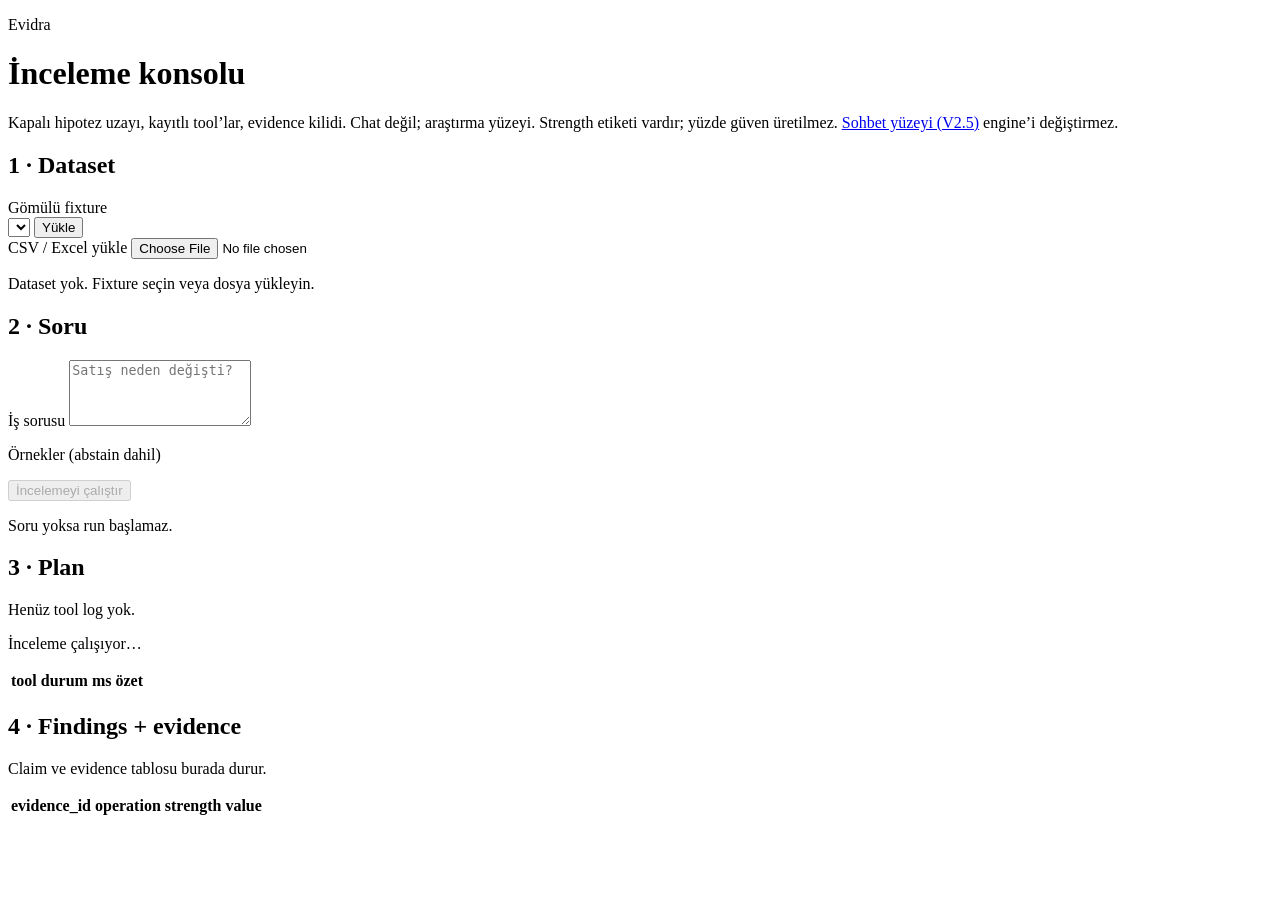
==== ui/index.html @ d233bf5a "Add V2.5 conversational interface wrapping the existing investigation engine. Chat starts or summari" ====
<!DOCTYPE html>
<html lang="tr">
  <head>
    <meta charset="utf-8" />
    <meta name="viewport" content="width=device-width, initial-scale=1" />
    <title>Evidra — inceleme konsolu</title>
    <link rel="stylesheet" href="/static/console.css" />
    <script src="https://cdn.plot.ly/plotly-2.35.2.min.js" defer></script>
    <script src="/static/console.js" defer></script>
  </head>
  <body>
    <header class="top">
      <div>
        <p class="kicker">Evidra</p>
        <h1>İnceleme konsolu</h1>
      </div>
      <p class="lede">
        Kapalı hipotez uzayı, kayıtlı tool’lar, evidence kilidi. Chat değil; araştırma yüzeyi.
        Strength etiketi vardır; yüzde güven üretilmez.
        <a href="/chat">Sohbet yüzeyi (V2.5)</a> engine’i değiştirmez.
      </p>
    </header>

    <p id="banner" class="banner hidden" role="status"></p>

    <main class="grid">
      <section class="block" id="block-upload">
        <h2>1 · Dataset</h2>
        <label for="fixture">Gömülü fixture</label>
        <div class="row">
          <select id="fixture"></select>
          <button type="button" id="btn-fixture">Yükle</button>
        </div>
        <label for="file">CSV / Excel yükle</label>
        <input id="file" type="file" accept=".csv,.txt,.xlsx,.xls" />
        <p id="dataset-empty" class="empty">Dataset yok. Fixture seçin veya dosya yükleyin.</p>
        <div id="dataset-meta" class="meta hidden"></div>
      </section>

      <section class="block" id="block-question">
        <h2>2 · Soru</h2>
        <label for="question">İş sorusu</label>
        <textarea id="question" rows="4" placeholder="Satış neden değişti?"></textarea>
        <p class="hint">Örnekler (abstain dahil)</p>
        <div class="chips" id="examples"></div>
        <button type="button" id="btn-run" disabled>İncelemeyi çalıştır</button>
        <p id="question-empty" class="empty">Soru yoksa run başlamaz.</p>
      </section>

      <section class="block" id="block-plan">
        <h2>3 · Plan</h2>
        <p id="plan-empty" class="empty">Henüz tool log yok.</p>
        <p id="plan-loading" class="empty hidden">İnceleme çalışıyor…</p>
        <table id="plan-table" class="hidden">
          <thead>
            <tr>
              <th>tool</th>
              <th>durum</th>
              <th>ms</th>
              <th>özet</th>
            </tr>
          </thead>
          <tbody></tbody>
        </table>
        <p id="plan-steps" class="mono hidden"></p>
      </section>

      <section class="block" id="block-findings">
        <h2>4 · Findings + evidence</h2>
        <p id="findings-empty" class="empty">Claim ve evidence tablosu burada durur.</p>
        <div id="decision-bar" class="hidden"></div>
        <div id="reviews"></div>
        <div id="claims"></div>
        <div id="charts"></div>
        <div class="table-wrap">
          <table id="evidence-table" class="hidden">
            <thead>
              <tr>
                <th>evidence_id</th>
                <th>operation</th>
                <th>strength</th>
                <th>value</th>
              </tr>
            </thead>
            <tbody></tbody>
          </table>
        </div>
      </section>
    </main>
  </body>
</html>
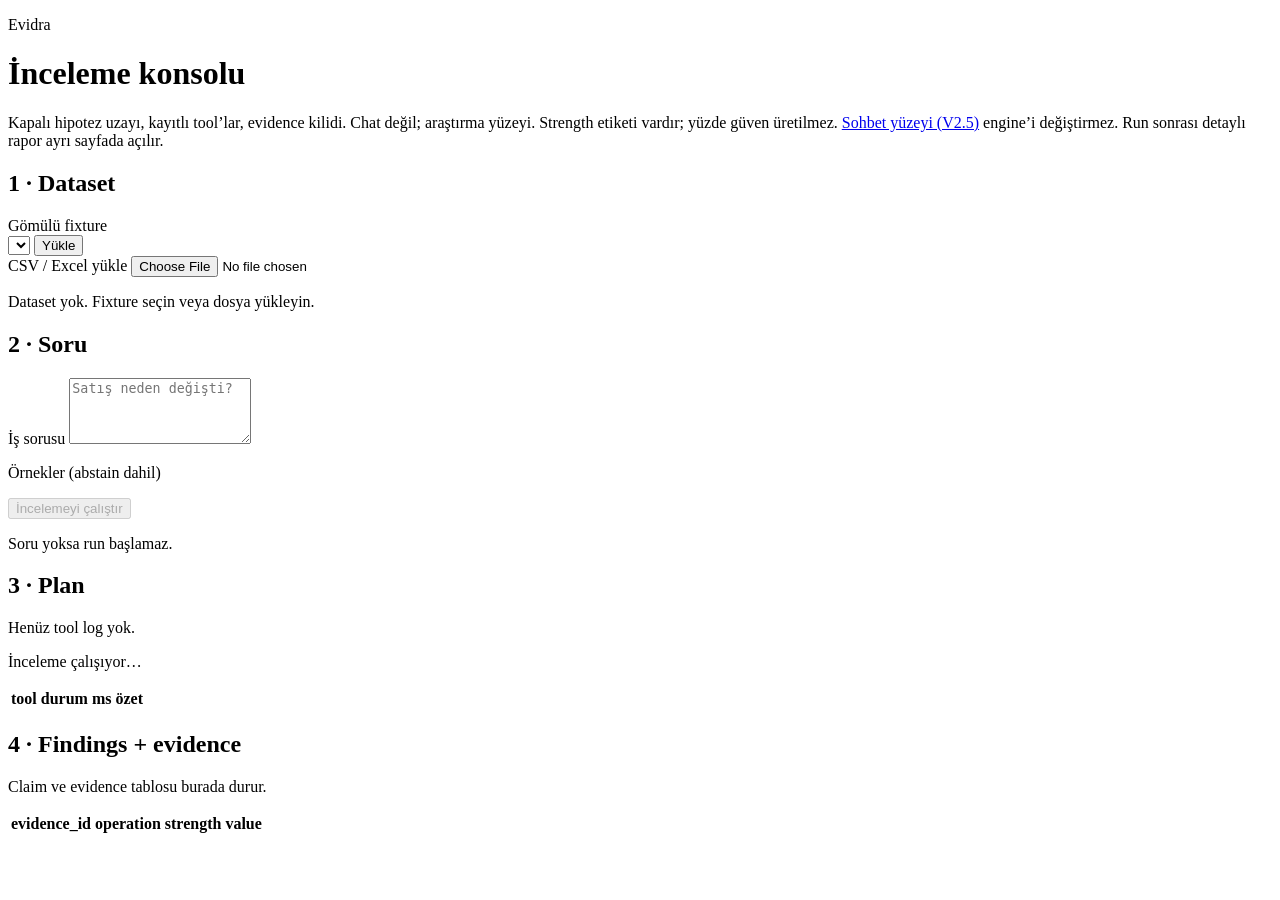
==== commit 4576f209: "Add V2.6 investigation reports built from validated evidence state. Render purpose-selected charts b" ====
--- a/ui/index.html
+++ b/ui/index.html
@@ -18,6 +18,7 @@
         Kapalı hipotez uzayı, kayıtlı tool’lar, evidence kilidi. Chat değil; araştırma yüzeyi.
         Strength etiketi vardır; yüzde güven üretilmez.
         <a href="/chat">Sohbet yüzeyi (V2.5)</a> engine’i değiştirmez.
+        Run sonrası <span>detaylı rapor</span> ayrı sayfada açılır.
       </p>
     </header>
 
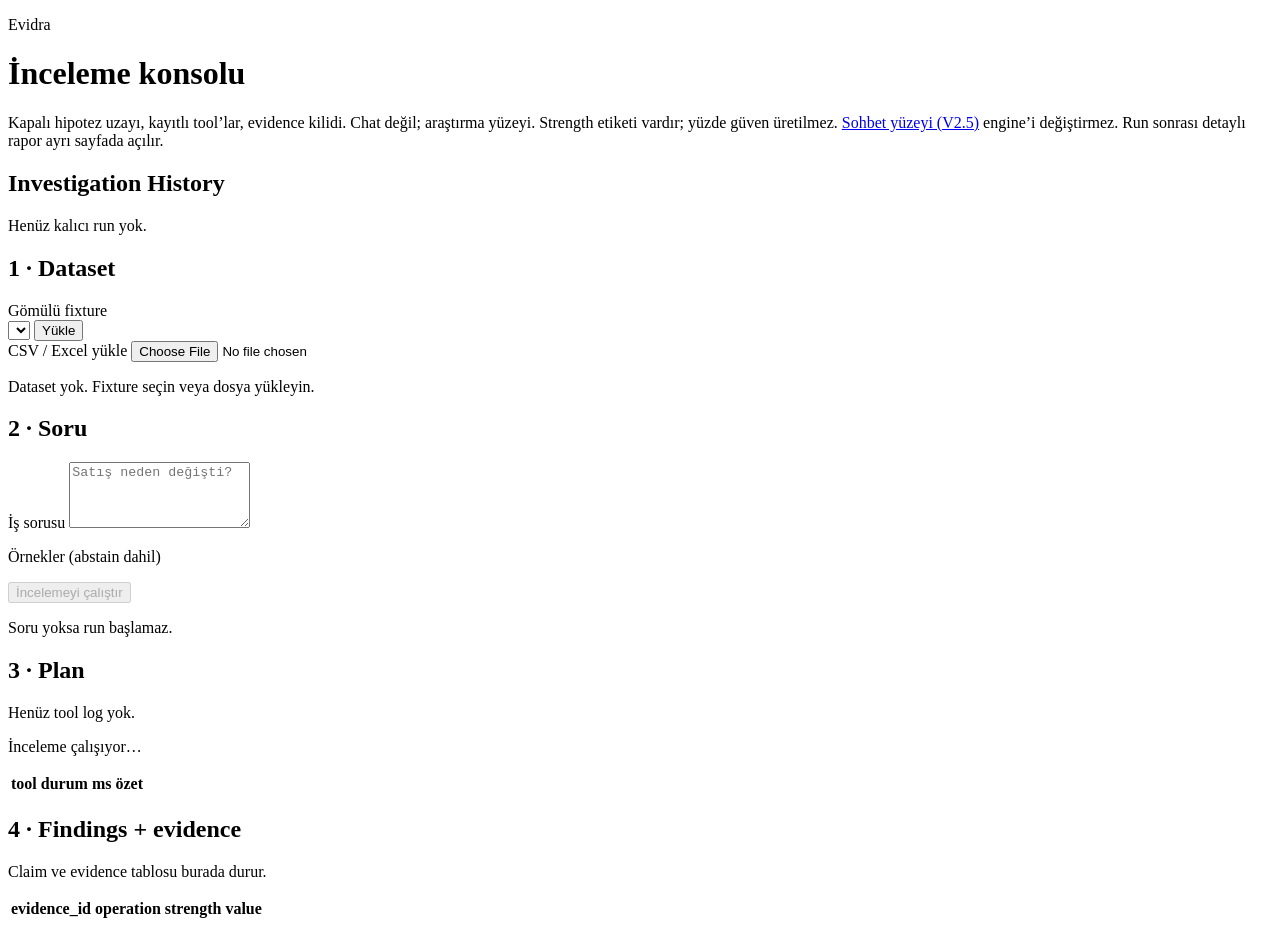
==== commit f0c3db1e: "Persist completed investigations and bound HTTP uploads. Completed runs reopen from JSON after resta" ====
--- a/ui/index.html
+++ b/ui/index.html
@@ -23,6 +23,12 @@
     </header>
 
     <p id="banner" class="banner hidden" role="status"></p>
+
+    <aside id="history" class="history">
+      <h2>Investigation History</h2>
+      <p id="history-empty" class="empty">Henüz kalıcı run yok.</p>
+      <ul id="history-list"></ul>
+    </aside>
 
     <main class="grid">
       <section class="block" id="block-upload">
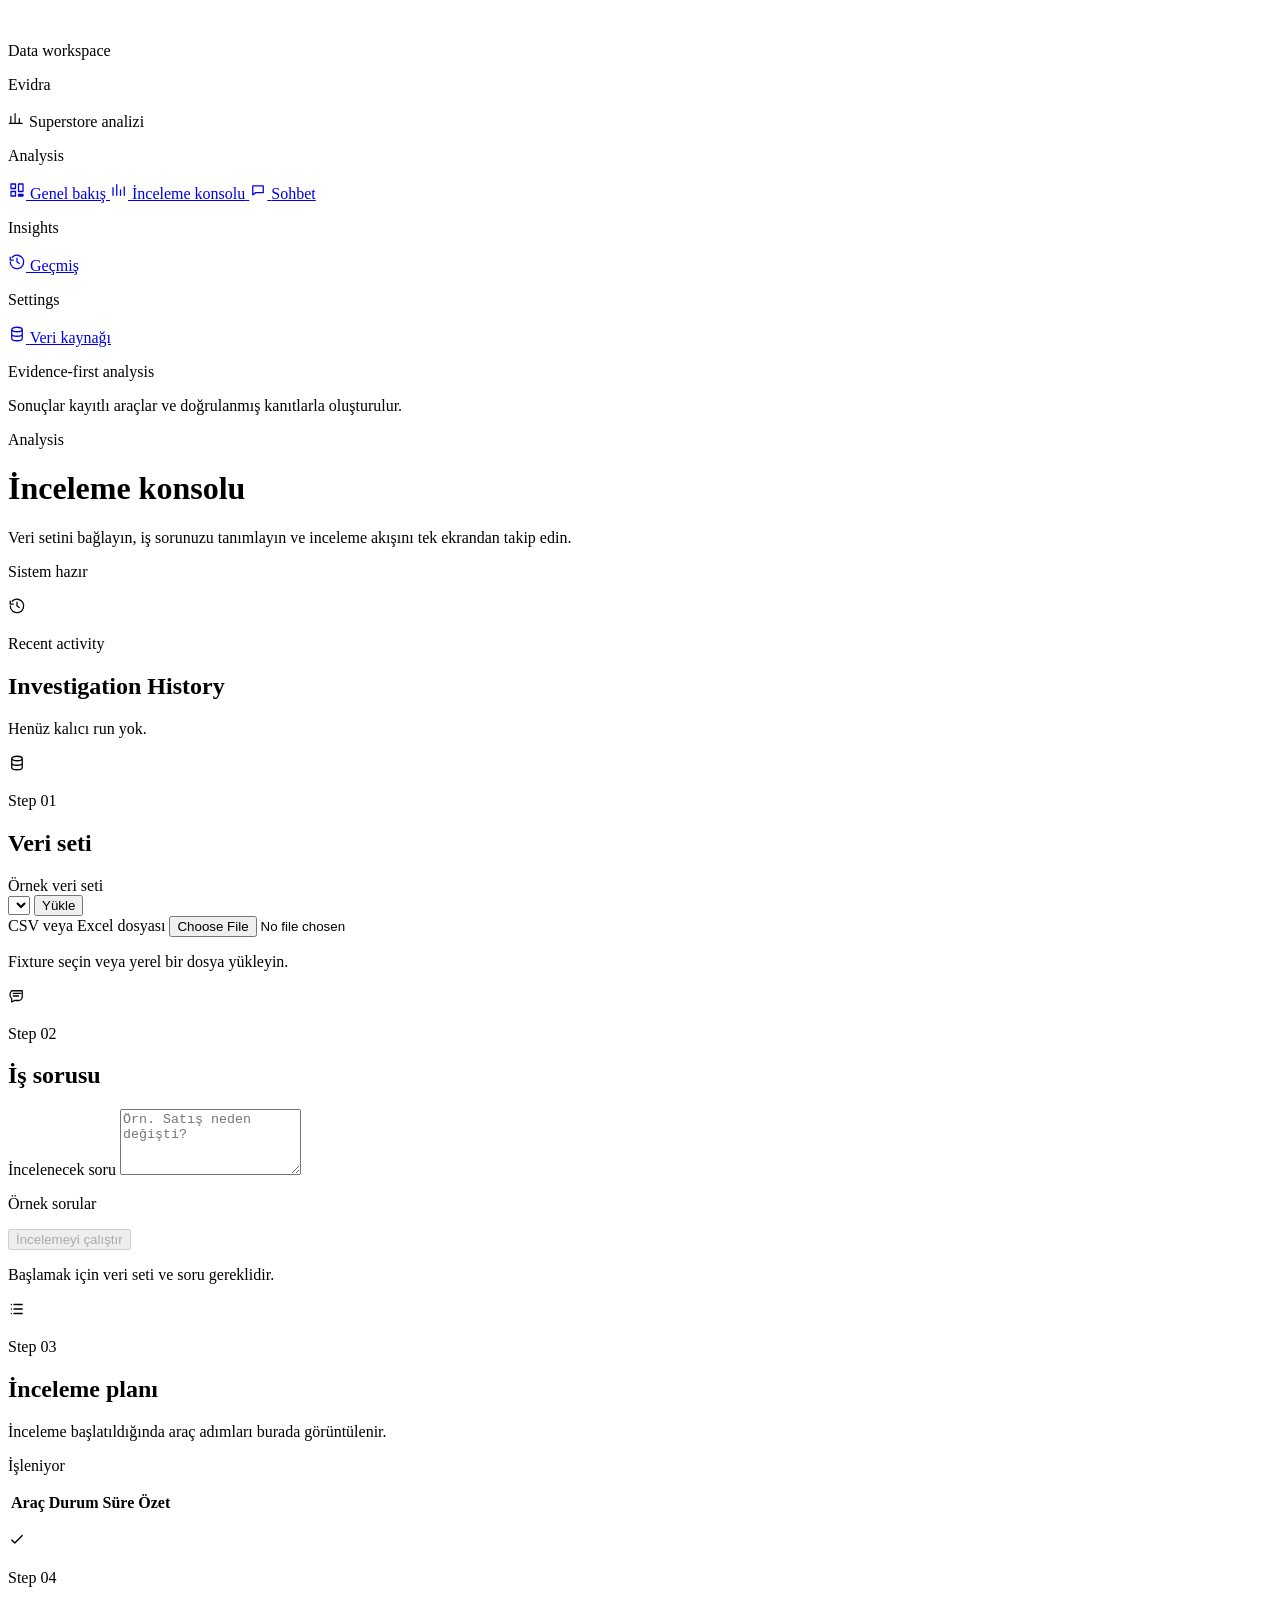
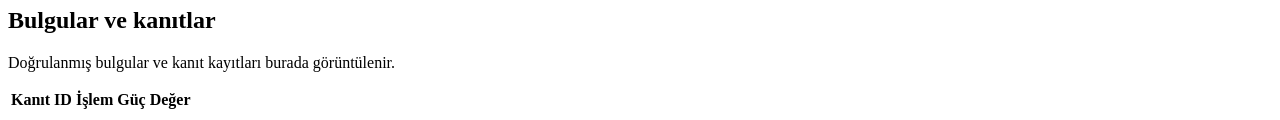
==== commit 9b2f1bfe: "feat(ui): SaaS tasarım sistemi, logo ve çok sayfalı ürün mimarisi - Ortak renk/tipografi/spacing tok" ====
--- a/ui/index.html
+++ b/ui/index.html
@@ -3,96 +3,216 @@
   <head>
     <meta charset="utf-8" />
     <meta name="viewport" content="width=device-width, initial-scale=1" />
-    <title>Evidra — inceleme konsolu</title>
-    <link rel="stylesheet" href="/static/console.css" />
+    <title>Evidra — İnceleme konsolu</title>
+    <link rel="stylesheet" href="/static/console.css?v=5" />
     <script src="https://cdn.plot.ly/plotly-2.35.2.min.js" defer></script>
-    <script src="/static/console.js" defer></script>
+    <script src="/static/console.js?v=5" defer></script>
   </head>
   <body>
-    <header class="top">
-      <div>
-        <p class="kicker">Evidra</p>
-        <h1>İnceleme konsolu</h1>
-      </div>
-      <p class="lede">
-        Kapalı hipotez uzayı, kayıtlı tool’lar, evidence kilidi. Chat değil; araştırma yüzeyi.
-        Strength etiketi vardır; yüzde güven üretilmez.
-        <a href="/chat">Sohbet yüzeyi (V2.5)</a> engine’i değiştirmez.
-        Run sonrası <span>detaylı rapor</span> ayrı sayfada açılır.
-      </p>
-    </header>
-
-    <p id="banner" class="banner hidden" role="status"></p>
-
-    <aside id="history" class="history">
-      <h2>Investigation History</h2>
-      <p id="history-empty" class="empty">Henüz kalıcı run yok.</p>
-      <ul id="history-list"></ul>
+    <aside class="rail">
+      <div class="brand">
+        <span class="brand-mark" aria-hidden="true">
+          <img src="/static/evidra-logo.svg" alt="" />
+        </span>
+        <div>
+          <p class="eyebrow">Data workspace</p>
+          <p class="brand-name">Evidra</p>
+        </div>
+      </div>
+
+      <div class="workspace-switcher">
+        <svg viewBox="0 0 24 24" width="17" height="17" fill="none" aria-hidden="true">
+          <path d="M4 19V9m6 10V5m6 14v-7m4 7H2" stroke="currentColor" stroke-width="1.7" stroke-linecap="round" />
+        </svg>
+        <span>Superstore analizi</span>
+      </div>
+
+      <nav class="rail-nav" aria-label="Ana navigasyon">
+        <div class="nav-group">
+          <p class="nav-heading">Analysis</p>
+          <a class="nav-link" href="/dashboard">
+            <svg viewBox="0 0 24 24" width="18" height="18" fill="none" aria-hidden="true">
+              <path d="M4 4h6v6H4V4Zm10 0h6v10h-6V4ZM4 14h6v6H4v-6Zm10 4h6v2h-6v-2Z" stroke="currentColor" stroke-width="1.7" stroke-linejoin="round" />
+            </svg>
+            <span>Genel bakış</span>
+          </a>
+          <a class="nav-link active" href="/console" aria-current="page">
+            <svg viewBox="0 0 24 24" width="18" height="18" fill="none" aria-hidden="true">
+              <path d="M4 19V9m5 10V5m5 14v-7m5 7V8" stroke="currentColor" stroke-width="1.7" stroke-linecap="round" />
+            </svg>
+            <span>İnceleme konsolu</span>
+          </a>
+          <a class="nav-link" href="/chat" aria-label="Sohbet yüzeyi (V2.5)">
+            <svg viewBox="0 0 24 24" width="18" height="18" fill="none" aria-hidden="true">
+              <path d="M5 6.5h14v9H9l-4 3v-12Z" stroke="currentColor" stroke-width="1.7" stroke-linejoin="round" />
+            </svg>
+            <span>Sohbet</span>
+          </a>
+        </div>
+        <div class="nav-group">
+          <p class="nav-heading">Insights</p>
+          <a class="nav-link" href="#history">
+            <svg viewBox="0 0 24 24" width="18" height="18" fill="none" aria-hidden="true">
+              <path d="M12 7v5l3 2M5.6 5.6A9 9 0 1 1 3 12" stroke="currentColor" stroke-width="1.7" stroke-linecap="round" />
+              <path d="M3 5.5v4h4" stroke="currentColor" stroke-width="1.7" stroke-linecap="round" stroke-linejoin="round" />
+            </svg>
+            <span>Geçmiş</span>
+          </a>
+        </div>
+        <div class="nav-group">
+          <p class="nav-heading">Settings</p>
+          <a class="nav-link" href="#block-upload">
+            <svg viewBox="0 0 24 24" width="18" height="18" fill="none" aria-hidden="true">
+              <ellipse cx="12" cy="6" rx="7" ry="3" stroke="currentColor" stroke-width="1.7" />
+              <path d="M5 6v6c0 1.7 3.1 3 7 3s7-1.3 7-3V6M5 12v6c0 1.7 3.1 3 7 3s7-1.3 7-3v-6" stroke="currentColor" stroke-width="1.7" />
+            </svg>
+            <span>Veri kaynağı</span>
+          </a>
+        </div>
+      </nav>
+
+      <div class="rail-note">
+        <p class="rail-note-title">Evidence-first analysis</p>
+        <p>Sonuçlar kayıtlı araçlar ve doğrulanmış kanıtlarla oluşturulur.</p>
+      </div>
     </aside>
 
-    <main class="grid">
-      <section class="block" id="block-upload">
-        <h2>1 · Dataset</h2>
-        <label for="fixture">Gömülü fixture</label>
-        <div class="row">
-          <select id="fixture"></select>
-          <button type="button" id="btn-fixture">Yükle</button>
-        </div>
-        <label for="file">CSV / Excel yükle</label>
-        <input id="file" type="file" accept=".csv,.txt,.xlsx,.xls" />
-        <p id="dataset-empty" class="empty">Dataset yok. Fixture seçin veya dosya yükleyin.</p>
-        <div id="dataset-meta" class="meta hidden"></div>
-      </section>
-
-      <section class="block" id="block-question">
-        <h2>2 · Soru</h2>
-        <label for="question">İş sorusu</label>
-        <textarea id="question" rows="4" placeholder="Satış neden değişti?"></textarea>
-        <p class="hint">Örnekler (abstain dahil)</p>
-        <div class="chips" id="examples"></div>
-        <button type="button" id="btn-run" disabled>İncelemeyi çalıştır</button>
-        <p id="question-empty" class="empty">Soru yoksa run başlamaz.</p>
-      </section>
-
-      <section class="block" id="block-plan">
-        <h2>3 · Plan</h2>
-        <p id="plan-empty" class="empty">Henüz tool log yok.</p>
-        <p id="plan-loading" class="empty hidden">İnceleme çalışıyor…</p>
-        <table id="plan-table" class="hidden">
-          <thead>
-            <tr>
-              <th>tool</th>
-              <th>durum</th>
-              <th>ms</th>
-              <th>özet</th>
-            </tr>
-          </thead>
-          <tbody></tbody>
-        </table>
-        <p id="plan-steps" class="mono hidden"></p>
-      </section>
-
-      <section class="block" id="block-findings">
-        <h2>4 · Findings + evidence</h2>
-        <p id="findings-empty" class="empty">Claim ve evidence tablosu burada durur.</p>
-        <div id="decision-bar" class="hidden"></div>
-        <div id="reviews"></div>
-        <div id="claims"></div>
-        <div id="charts"></div>
-        <div class="table-wrap">
-          <table id="evidence-table" class="hidden">
-            <thead>
-              <tr>
-                <th>evidence_id</th>
-                <th>operation</th>
-                <th>strength</th>
-                <th>value</th>
-              </tr>
-            </thead>
-            <tbody></tbody>
-          </table>
-        </div>
-      </section>
+    <main class="workspace">
+      <header class="topbar">
+        <div>
+          <p class="eyebrow">Analysis</p>
+          <h1>İnceleme konsolu</h1>
+          <p class="page-description">Veri setini bağlayın, iş sorunuzu tanımlayın ve inceleme akışını tek ekrandan takip edin.</p>
+        </div>
+        <span class="system-status"><span aria-hidden="true"></span>Sistem hazır</span>
+      </header>
+
+      <p id="banner" class="banner hidden" role="status"></p>
+
+      <aside id="history" class="history card">
+        <div class="section-heading">
+          <span class="section-icon neutral" aria-hidden="true">
+            <svg viewBox="0 0 24 24" width="18" height="18" fill="none">
+              <path d="M12 7v5l3 2M5.6 5.6A9 9 0 1 1 3 12" stroke="currentColor" stroke-width="1.7" stroke-linecap="round" />
+              <path d="M3 5.5v4h4" stroke="currentColor" stroke-width="1.7" stroke-linecap="round" stroke-linejoin="round" />
+            </svg>
+          </span>
+          <div>
+            <p class="section-kicker">Recent activity</p>
+            <h2>Investigation History</h2>
+          </div>
+        </div>
+        <p id="history-empty" class="empty">Henüz kalıcı run yok.</p>
+        <ul id="history-list"></ul>
+      </aside>
+
+      <div class="grid">
+        <section class="block card" id="block-upload">
+          <div class="section-heading">
+            <span class="section-icon blue" aria-hidden="true">
+              <svg viewBox="0 0 24 24" width="18" height="18" fill="none">
+                <ellipse cx="12" cy="6" rx="7" ry="3" stroke="currentColor" stroke-width="1.7" />
+                <path d="M5 6v6c0 1.7 3.1 3 7 3s7-1.3 7-3V6M5 12v6c0 1.7 3.1 3 7 3s7-1.3 7-3v-6" stroke="currentColor" stroke-width="1.7" />
+              </svg>
+            </span>
+            <div>
+              <p class="section-kicker">Step 01</p>
+              <h2>Veri seti</h2>
+            </div>
+          </div>
+          <label for="fixture">Örnek veri seti</label>
+          <div class="row">
+            <select id="fixture"></select>
+            <button type="button" id="btn-fixture" class="btn-primary">Yükle</button>
+          </div>
+          <label for="file">CSV veya Excel dosyası</label>
+          <input id="file" type="file" accept=".csv,.txt,.xlsx,.xls" />
+          <p id="dataset-empty" class="empty">Fixture seçin veya yerel bir dosya yükleyin.</p>
+          <div id="dataset-meta" class="meta hidden"></div>
+        </section>
+
+        <section class="block card" id="block-question">
+          <div class="section-heading">
+            <span class="section-icon violet" aria-hidden="true">
+              <svg viewBox="0 0 24 24" width="18" height="18" fill="none">
+                <path d="M7 8.5h10M7 12h7M8.5 18l-3.5 2v-4.5A7 7 0 0 1 5 5h14v8a5 5 0 0 1-5 5H8.5Z" stroke="currentColor" stroke-width="1.7" stroke-linecap="round" stroke-linejoin="round" />
+              </svg>
+            </span>
+            <div>
+              <p class="section-kicker">Step 02</p>
+              <h2>İş sorusu</h2>
+            </div>
+          </div>
+          <label for="question">İncelenecek soru</label>
+          <textarea id="question" rows="4" placeholder="Örn. Satış neden değişti?"></textarea>
+          <p class="hint">Örnek sorular</p>
+          <div class="chips" id="examples"></div>
+          <button type="button" id="btn-run" class="btn-primary btn-run" disabled>İncelemeyi çalıştır</button>
+          <p id="question-empty" class="empty">Başlamak için veri seti ve soru gereklidir.</p>
+        </section>
+
+        <section class="block card" id="block-plan">
+          <div class="section-heading">
+            <span class="section-icon amber" aria-hidden="true">
+              <svg viewBox="0 0 24 24" width="18" height="18" fill="none">
+                <path d="M8 6h11M8 12h11M8 18h11M4.5 6h.01M4.5 12h.01M4.5 18h.01" stroke="currentColor" stroke-width="1.7" stroke-linecap="round" />
+              </svg>
+            </span>
+            <div>
+              <p class="section-kicker">Step 03</p>
+              <h2>İnceleme planı</h2>
+            </div>
+          </div>
+          <p id="plan-empty" class="empty">İnceleme başlatıldığında araç adımları burada görüntülenir.</p>
+          <p id="plan-loading" class="empty loading hidden"><span class="loader" aria-hidden="true"></span>İşleniyor</p>
+          <div class="table-wrap">
+            <table id="plan-table" class="hidden">
+              <thead>
+                <tr>
+                  <th>Araç</th>
+                  <th>Durum</th>
+                  <th>Süre</th>
+                  <th>Özet</th>
+                </tr>
+              </thead>
+              <tbody></tbody>
+            </table>
+          </div>
+          <p id="plan-steps" class="mono hidden"></p>
+        </section>
+
+        <section class="block card" id="block-findings">
+          <div class="section-heading">
+            <span class="section-icon green" aria-hidden="true">
+              <svg viewBox="0 0 24 24" width="18" height="18" fill="none">
+                <path d="m5 12 4 4 10-10" stroke="currentColor" stroke-width="1.8" stroke-linecap="round" stroke-linejoin="round" />
+              </svg>
+            </span>
+            <div>
+              <p class="section-kicker">Step 04</p>
+              <h2>Bulgular ve kanıtlar</h2>
+            </div>
+          </div>
+          <p id="findings-empty" class="empty">Doğrulanmış bulgular ve kanıt kayıtları burada görüntülenir.</p>
+          <div id="decision-bar" class="hidden"></div>
+          <div id="reviews"></div>
+          <div id="claims"></div>
+          <div id="charts"></div>
+          <div class="table-wrap">
+            <table id="evidence-table" class="hidden">
+              <thead>
+                <tr>
+                  <th>Kanıt ID</th>
+                  <th>İşlem</th>
+                  <th>Güç</th>
+                  <th>Değer</th>
+                </tr>
+              </thead>
+              <tbody></tbody>
+            </table>
+          </div>
+        </section>
+      </div>
     </main>
   </body>
 </html>
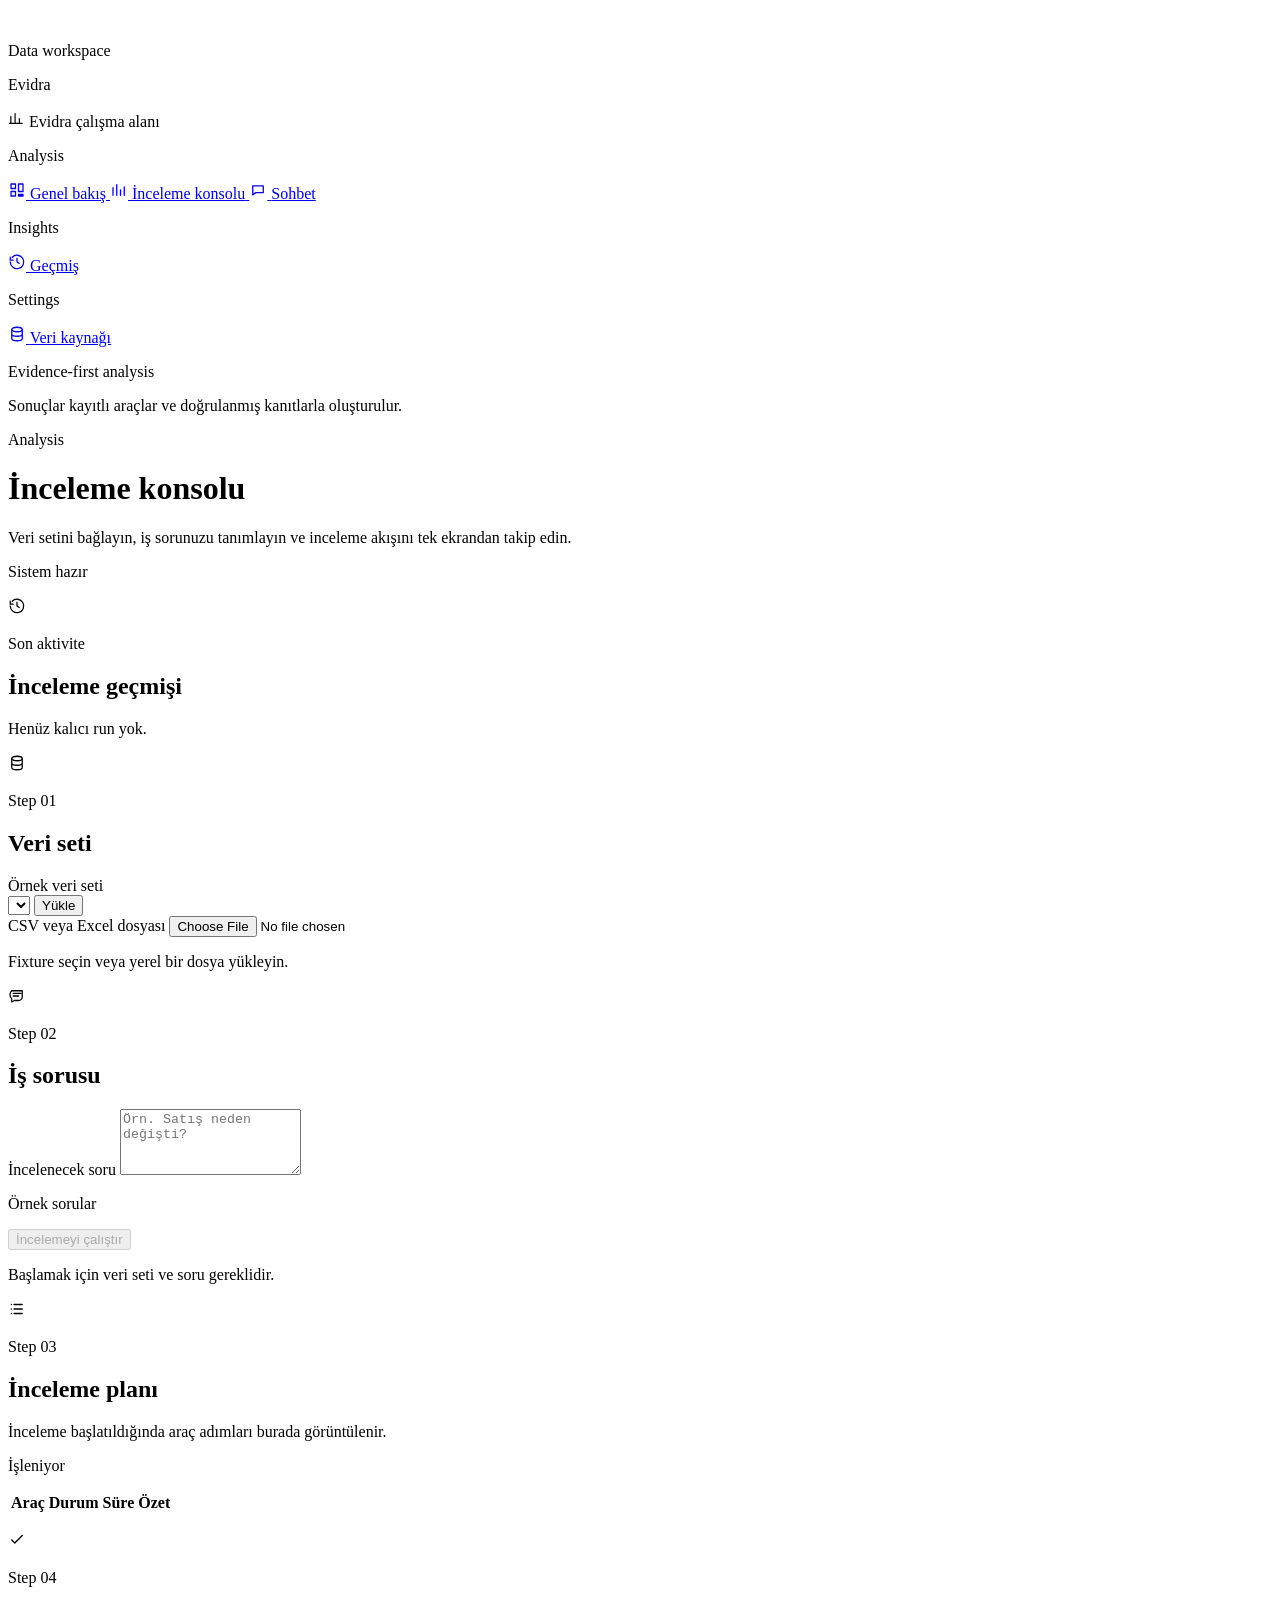
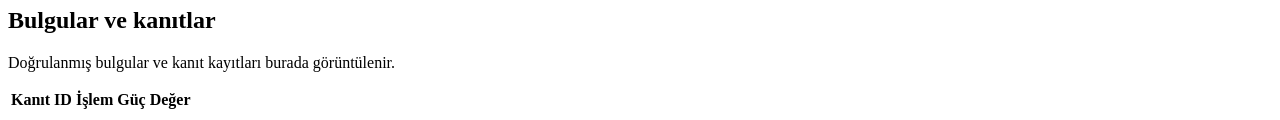
==== commit cdbf38b9: "Explain investigation results in plain Turkish and bind starter questions to the loaded dataset. Fix" ====
--- a/ui/index.html
+++ b/ui/index.html
@@ -4,9 +4,9 @@
     <meta charset="utf-8" />
     <meta name="viewport" content="width=device-width, initial-scale=1" />
     <title>Evidra — İnceleme konsolu</title>
-    <link rel="stylesheet" href="/static/console.css?v=5" />
+    <link rel="stylesheet" href="/static/console.css?v=8" />
     <script src="https://cdn.plot.ly/plotly-2.35.2.min.js" defer></script>
-    <script src="/static/console.js?v=5" defer></script>
+    <script src="/static/console.js?v=8" defer></script>
   </head>
   <body>
     <aside class="rail">
@@ -24,7 +24,7 @@
         <svg viewBox="0 0 24 24" width="17" height="17" fill="none" aria-hidden="true">
           <path d="M4 19V9m6 10V5m6 14v-7m4 7H2" stroke="currentColor" stroke-width="1.7" stroke-linecap="round" />
         </svg>
-        <span>Superstore analizi</span>
+        <span>Evidra çalışma alanı</span>
       </div>
 
       <nav class="rail-nav" aria-label="Ana navigasyon">
@@ -98,8 +98,8 @@
             </svg>
           </span>
           <div>
-            <p class="section-kicker">Recent activity</p>
-            <h2>Investigation History</h2>
+            <p class="section-kicker">Son aktivite</p>
+            <h2>İnceleme geçmişi</h2>
           </div>
         </div>
         <p id="history-empty" class="empty">Henüz kalıcı run yok.</p>
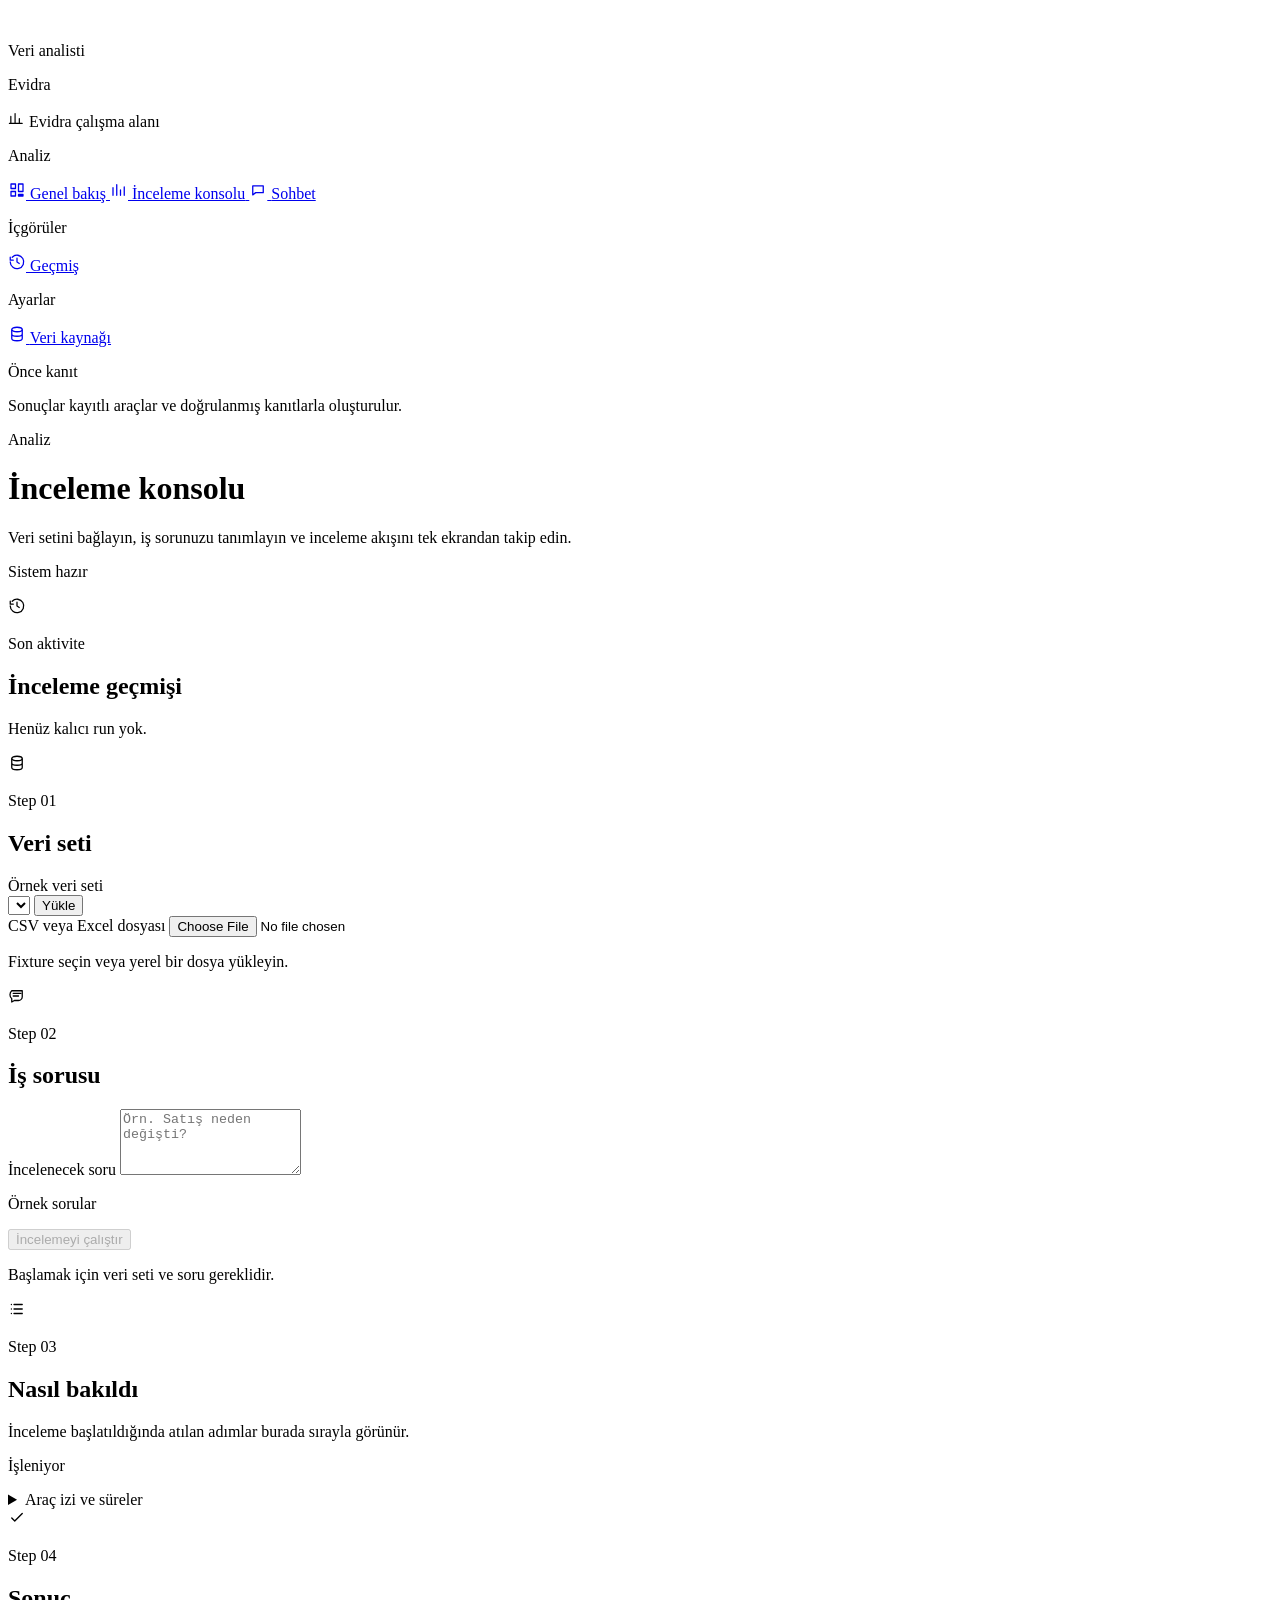
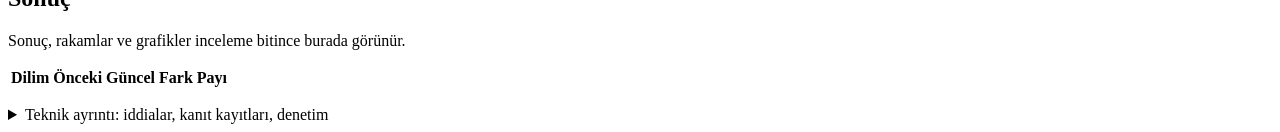
==== commit 2f8252ca: "Answer like an analyst and align every UI surface with the same briefing. Drop the boilerplate causa" ====
--- a/ui/index.html
+++ b/ui/index.html
@@ -4,9 +4,9 @@
     <meta charset="utf-8" />
     <meta name="viewport" content="width=device-width, initial-scale=1" />
     <title>Evidra — İnceleme konsolu</title>
-    <link rel="stylesheet" href="/static/console.css?v=8" />
+    <link rel="stylesheet" href="/static/console.css?v=9" />
     <script src="https://cdn.plot.ly/plotly-2.35.2.min.js" defer></script>
-    <script src="/static/console.js?v=8" defer></script>
+    <script src="/static/console.js?v=9" defer></script>
   </head>
   <body>
     <aside class="rail">
@@ -15,7 +15,7 @@
           <img src="/static/evidra-logo.svg" alt="" />
         </span>
         <div>
-          <p class="eyebrow">Data workspace</p>
+          <p class="eyebrow">Veri analisti</p>
           <p class="brand-name">Evidra</p>
         </div>
       </div>
@@ -29,7 +29,7 @@
 
       <nav class="rail-nav" aria-label="Ana navigasyon">
         <div class="nav-group">
-          <p class="nav-heading">Analysis</p>
+          <p class="nav-heading">Analiz</p>
           <a class="nav-link" href="/dashboard">
             <svg viewBox="0 0 24 24" width="18" height="18" fill="none" aria-hidden="true">
               <path d="M4 4h6v6H4V4Zm10 0h6v10h-6V4ZM4 14h6v6H4v-6Zm10 4h6v2h-6v-2Z" stroke="currentColor" stroke-width="1.7" stroke-linejoin="round" />
@@ -50,7 +50,7 @@
           </a>
         </div>
         <div class="nav-group">
-          <p class="nav-heading">Insights</p>
+          <p class="nav-heading">İçgörüler</p>
           <a class="nav-link" href="#history">
             <svg viewBox="0 0 24 24" width="18" height="18" fill="none" aria-hidden="true">
               <path d="M12 7v5l3 2M5.6 5.6A9 9 0 1 1 3 12" stroke="currentColor" stroke-width="1.7" stroke-linecap="round" />
@@ -60,7 +60,7 @@
           </a>
         </div>
         <div class="nav-group">
-          <p class="nav-heading">Settings</p>
+          <p class="nav-heading">Ayarlar</p>
           <a class="nav-link" href="#block-upload">
             <svg viewBox="0 0 24 24" width="18" height="18" fill="none" aria-hidden="true">
               <ellipse cx="12" cy="6" rx="7" ry="3" stroke="currentColor" stroke-width="1.7" />
@@ -72,7 +72,7 @@
       </nav>
 
       <div class="rail-note">
-        <p class="rail-note-title">Evidence-first analysis</p>
+        <p class="rail-note-title">Önce kanıt</p>
         <p>Sonuçlar kayıtlı araçlar ve doğrulanmış kanıtlarla oluşturulur.</p>
       </div>
     </aside>
@@ -80,7 +80,7 @@
     <main class="workspace">
       <header class="topbar">
         <div>
-          <p class="eyebrow">Analysis</p>
+          <p class="eyebrow">Analiz</p>
           <h1>İnceleme konsolu</h1>
           <p class="page-description">Veri setini bağlayın, iş sorunuzu tanımlayın ve inceleme akışını tek ekrandan takip edin.</p>
         </div>
@@ -160,57 +160,81 @@
             </span>
             <div>
               <p class="section-kicker">Step 03</p>
-              <h2>İnceleme planı</h2>
-            </div>
-          </div>
-          <p id="plan-empty" class="empty">İnceleme başlatıldığında araç adımları burada görüntülenir.</p>
+              <h2>Nasıl bakıldı</h2>
+            </div>
+          </div>
+          <p id="plan-empty" class="empty">İnceleme başlatıldığında atılan adımlar burada sırayla görünür.</p>
           <p id="plan-loading" class="empty loading hidden"><span class="loader" aria-hidden="true"></span>İşleniyor</p>
+          <ol id="plan-steps" class="plan-steps hidden"></ol>
+          <details id="plan-trace" class="tech hidden">
+            <summary>Araç izi ve süreler</summary>
+            <div class="table-wrap">
+              <table id="plan-table">
+                <thead>
+                  <tr>
+                    <th>Araç</th>
+                    <th>Durum</th>
+                    <th>Süre</th>
+                    <th>Özet</th>
+                  </tr>
+                </thead>
+                <tbody></tbody>
+              </table>
+            </div>
+          </details>
+        </section>
+
+        <section class="block card" id="block-findings">
+          <div class="section-heading">
+            <span class="section-icon green" aria-hidden="true">
+              <svg viewBox="0 0 24 24" width="18" height="18" fill="none">
+                <path d="m5 12 4 4 10-10" stroke="currentColor" stroke-width="1.8" stroke-linecap="round" stroke-linejoin="round" />
+              </svg>
+            </span>
+            <div>
+              <p class="section-kicker">Step 04</p>
+              <h2>Sonuç</h2>
+            </div>
+          </div>
+          <p id="findings-empty" class="empty">Sonuç, rakamlar ve grafikler inceleme bitince burada görünür.</p>
+          <div id="decision-bar" class="hidden"></div>
+          <p id="summary-text" class="summary-text hidden"></p>
+          <div id="kpi-row" class="kpi-row hidden"></div>
+          <ol id="findings-list" class="findings-list hidden"></ol>
+          <div id="charts"></div>
           <div class="table-wrap">
-            <table id="plan-table" class="hidden">
+            <table id="slice-table" class="hidden">
               <thead>
                 <tr>
-                  <th>Araç</th>
-                  <th>Durum</th>
-                  <th>Süre</th>
-                  <th>Özet</th>
+                  <th>Dilim</th>
+                  <th>Önceki</th>
+                  <th>Güncel</th>
+                  <th>Fark</th>
+                  <th>Payı</th>
                 </tr>
               </thead>
               <tbody></tbody>
             </table>
           </div>
-          <p id="plan-steps" class="mono hidden"></p>
-        </section>
-
-        <section class="block card" id="block-findings">
-          <div class="section-heading">
-            <span class="section-icon green" aria-hidden="true">
-              <svg viewBox="0 0 24 24" width="18" height="18" fill="none">
-                <path d="m5 12 4 4 10-10" stroke="currentColor" stroke-width="1.8" stroke-linecap="round" stroke-linejoin="round" />
-              </svg>
-            </span>
-            <div>
-              <p class="section-kicker">Step 04</p>
-              <h2>Bulgular ve kanıtlar</h2>
-            </div>
-          </div>
-          <p id="findings-empty" class="empty">Doğrulanmış bulgular ve kanıt kayıtları burada görüntülenir.</p>
-          <div id="decision-bar" class="hidden"></div>
-          <div id="reviews"></div>
-          <div id="claims"></div>
-          <div id="charts"></div>
-          <div class="table-wrap">
-            <table id="evidence-table" class="hidden">
-              <thead>
-                <tr>
-                  <th>Kanıt ID</th>
-                  <th>İşlem</th>
-                  <th>Güç</th>
-                  <th>Değer</th>
-                </tr>
-              </thead>
-              <tbody></tbody>
-            </table>
-          </div>
+          <ul id="caveats" class="caveats hidden"></ul>
+          <details id="tech" class="tech hidden">
+            <summary>Teknik ayrıntı: iddialar, kanıt kayıtları, denetim</summary>
+            <div id="reviews"></div>
+            <div id="claims"></div>
+            <div class="table-wrap">
+              <table id="evidence-table">
+                <thead>
+                  <tr>
+                    <th>Kanıt ID</th>
+                    <th>İşlem</th>
+                    <th>Güç</th>
+                    <th>Değer</th>
+                  </tr>
+                </thead>
+                <tbody></tbody>
+              </table>
+            </div>
+          </details>
         </section>
       </div>
     </main>
